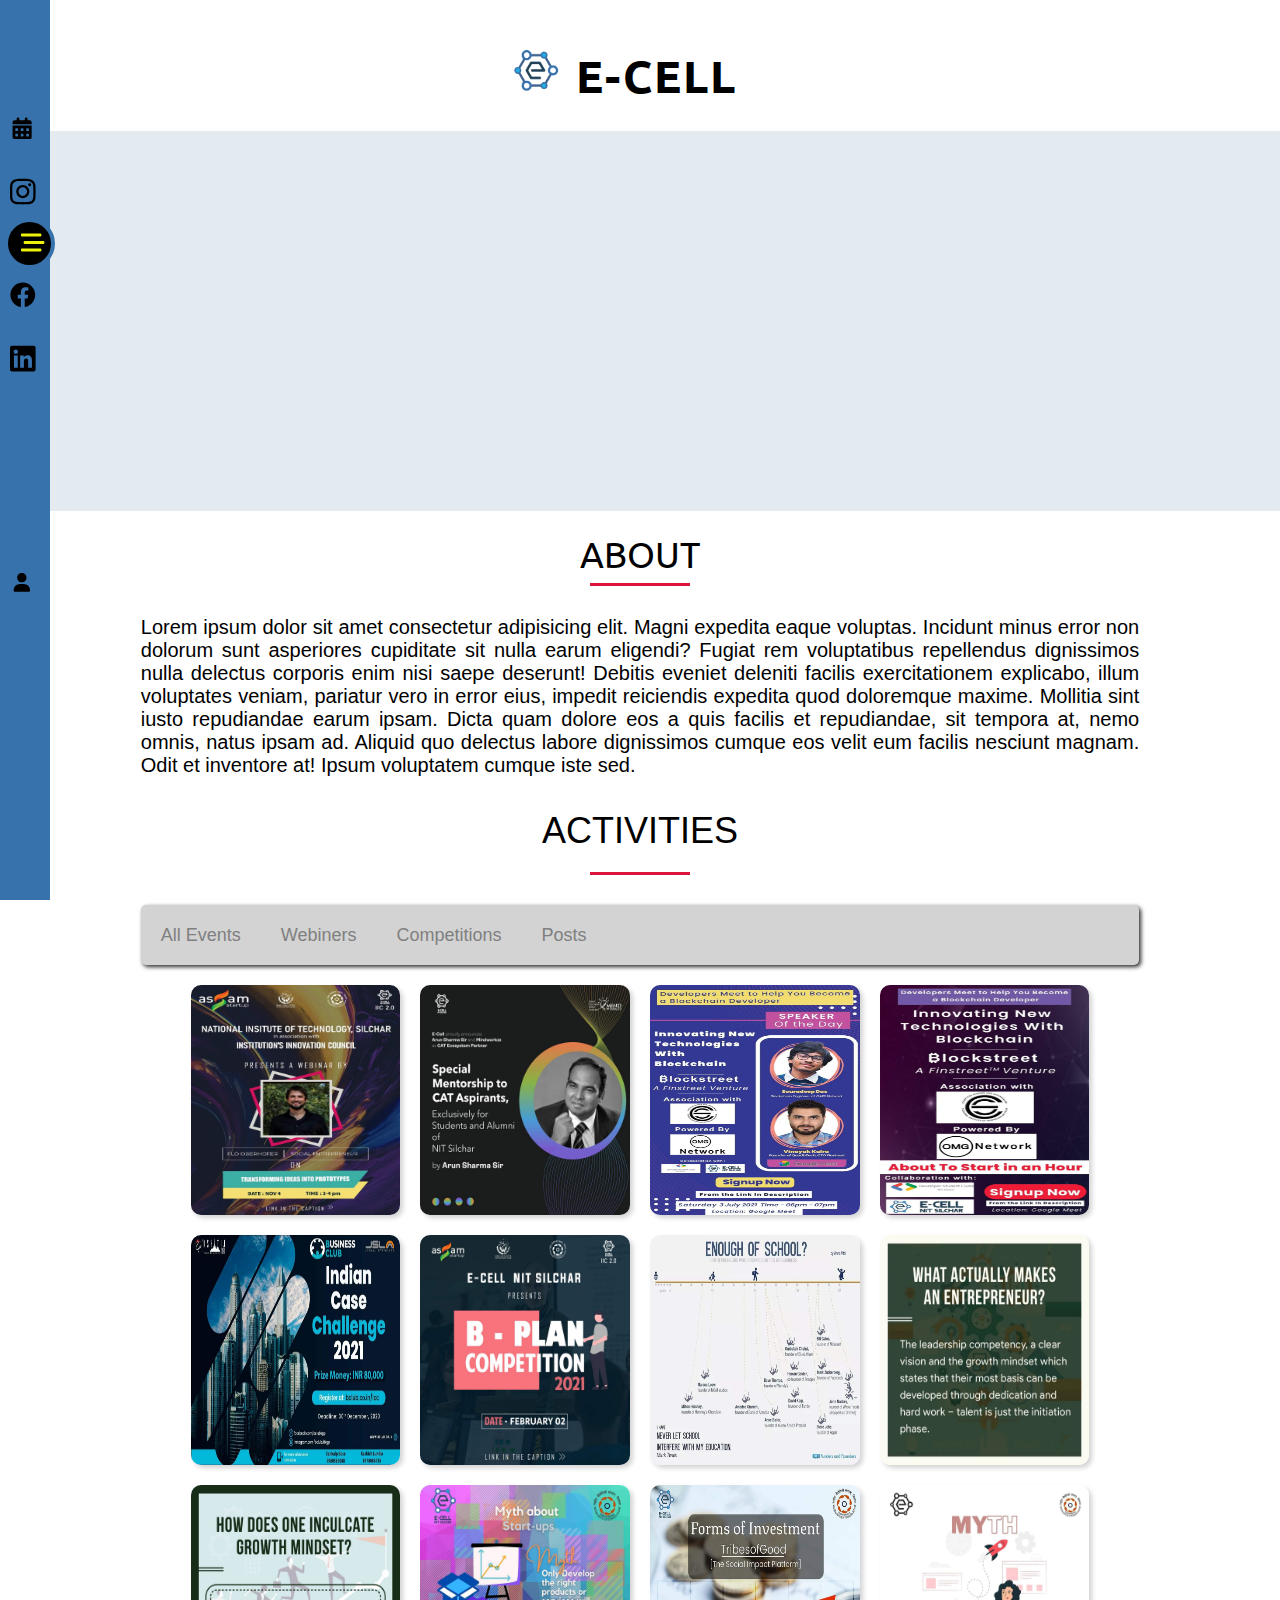
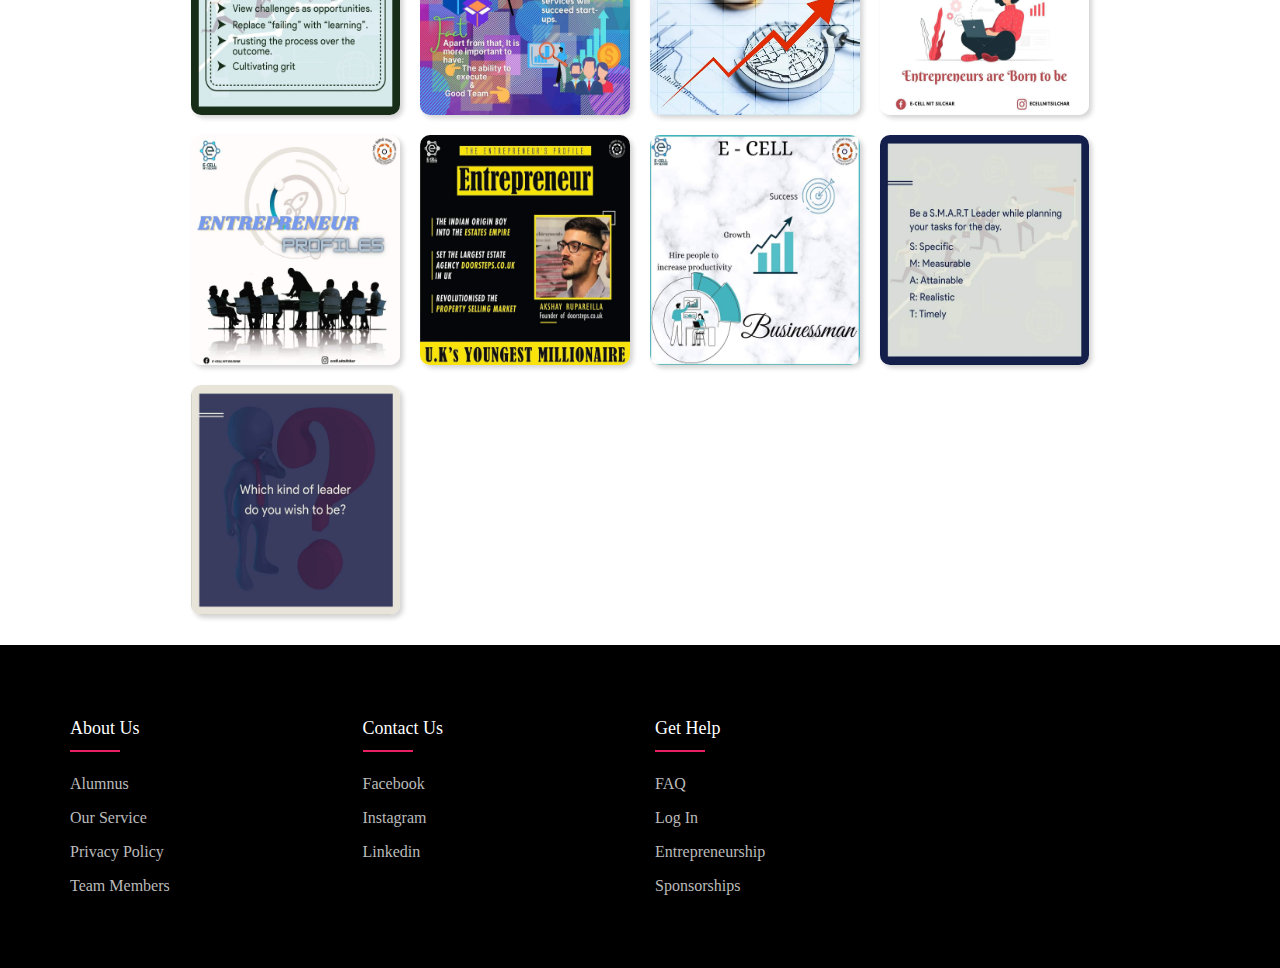
==== index.html @ 9c37610e "Rename Ecell.html to index.html" ====
<html lang="en">

<head>
    <meta charset="UTF-8">
    <meta http-equiv="X-UA-Compatible" content="IE=edge">
    <meta name="viewport" content="width=device-width, initial-scale=1.0">
    <title>E-Cell</title>
    <link rel="stylesheet" href="Ecell.css">
    <link class="weekendBig-icon" rel="icon" type="image/png" sizes="50x50" href="/Users/doneeladas/hello world /ecell/20211102_205535.png">
    <link class="weekendSmall-icon" rel="icon" type="image/png" href="/Users/doneeladas/hello world /ecell/20211102_205535.png">
</head>

<body>

    <header class="header j-header">

    </header>

    <header>
        <ul class="quick_menu">
            <li class="quick_item">
                <a href="#" class="quick_link">
                    <svg aria-hidden="true" focusable="false" data-prefix="fas" data-icon="calendar-days" class="svg-inline--fa fa-calendar-days" role="img" xmlns="http://www.w3.org/2000/svg" viewBox="-60 -10 600 512">
                        <path fill="currentColor" d="M160 32V64H288V32C288 14.33 302.3 0 320 0C337.7 0 352 14.33 352 32V64H400C426.5 64 448 85.49 448 112V160H0V112C0 85.49 21.49 64 48 64H96V32C96 14.33 110.3 0 128 0C145.7 0 160 14.33 160 32zM0 192H448V464C448 490.5 426.5 512 400 512H48C21.49 512 0 490.5 0 464V192zM64 304C64 312.8 71.16 320 80 320H112C120.8 320 128 312.8 128 304V272C128 263.2 120.8 256 112 256H80C71.16 256 64 263.2 64 272V304zM192 304C192 312.8 199.2 320 208 320H240C248.8 320 256 312.8 256 304V272C256 263.2 248.8 256 240 256H208C199.2 256 192 263.2 192 272V304zM336 256C327.2 256 320 263.2 320 272V304C320 312.8 327.2 320 336 320H368C376.8 320 384 312.8 384 304V272C384 263.2 376.8 256 368 256H336zM64 432C64 440.8 71.16 448 80 448H112C120.8 448 128 440.8 128 432V400C128 391.2 120.8 384 112 384H80C71.16 384 64 391.2 64 400V432zM208 384C199.2 384 192 391.2 192 400V432C192 440.8 199.2 448 208 448H240C248.8 448 256 440.8 256 432V400C256 391.2 248.8 384 240 384H208zM320 432C320 440.8 327.2 448 336 448H368C376.8 448 384 440.8 384 432V400C384 391.2 376.8 384 368 384H336C327.2 384 320 391.2 320 400V432z">
                        </path>
                    </svg>
                </a>
            </li>

            <li class="quick_item">
                <a href="https://www.instagram.com/ecell.nitsilchar/" class="quick_link">
                    <svg aria-hidden="true" focusable="false" data-prefix="fab" data-icon="instagram" class="svg-inline--fa fa-instagram" role="img" xmlns="http://www.w3.org/2000/svg" viewBox="0 0 448 512"><path fill="currentColor" d="M224.1 141c-63.6 0-114.9 51.3-114.9 114.9s51.3 114.9 114.9 114.9S339 319.5 339 255.9 287.7 141 224.1 141zm0 189.6c-41.1 0-74.7-33.5-74.7-74.7s33.5-74.7 74.7-74.7 74.7 33.5 74.7 74.7-33.6 74.7-74.7 74.7zm146.4-194.3c0 14.9-12 26.8-26.8 26.8-14.9 0-26.8-12-26.8-26.8s12-26.8 26.8-26.8 26.8 12 26.8 26.8zm76.1 27.2c-1.7-35.9-9.9-67.7-36.2-93.9-26.2-26.2-58-34.4-93.9-36.2-37-2.1-147.9-2.1-184.9 0-35.8 1.7-67.6 9.9-93.9 36.1s-34.4 58-36.2 93.9c-2.1 37-2.1 147.9 0 184.9 1.7 35.9 9.9 67.7 36.2 93.9s58 34.4 93.9 36.2c37 2.1 147.9 2.1 184.9 0 35.9-1.7 67.7-9.9 93.9-36.2 26.2-26.2 34.4-58 36.2-93.9 2.1-37 2.1-147.8 0-184.8zM398.8 388c-7.8 19.6-22.9 34.7-42.6 42.6-29.5 11.7-99.5 9-132.1 9s-102.7 2.6-132.1-9c-19.6-7.8-34.7-22.9-42.6-42.6-11.7-29.5-9-99.5-9-132.1s-2.6-102.7 9-132.1c7.8-19.6 22.9-34.7 42.6-42.6 29.5-11.7 99.5-9 132.1-9s102.7-2.6 132.1 9c19.6 7.8 34.7 22.9 42.6 42.6 11.7 29.5 9 99.5 9 132.1s2.7 102.7-9 132.1z"></path>
                    </svg>
                </a>
            </li>

            <button type="button" id="hamburger" class="button-reset js-toggleMenu">
                <a href="#" class="quick_link" id="bar-icon" onclick="openSideMenu()">
                    <svg id="bars" aria-hidden="true" focusable="false" data-prefix="fas" data-icon="bars-staggered" class="svg-inline--fa fa-bars-staggered" role="img" xmlns="http://www.w3.org/2000/svg" viewBox="10 10  512 512"><path fill="currentColor" d="M31.1 128H416C433.7 128 448 113.7 448 96S433.7 64 416 64H31.1C14.33 64 0 78.33 0 95.1S14.33 128 31.1 128zM480 224H95.1C78.33 224 64 238.3 64 256s14.33 32 31.1 32h384C497.7 288 512 273.7 512 256S497.7 224 480 224zM416 384H31.1C14.33 384 0 398.3 0 415.1S14.33 448 31.1 448H416C433.7 448 448 433.7 448 416S433.7 384 416 384z"></path>
                    </svg>
                </a>
            </button>

            <li class="quick_item">
                <a href="https://www.facebook.com/ecell.nit.silchar" class="quick_link">
                    <svg aria-hidden="true" focusable="false" data-prefix="fab" data-icon="facebook" class="svg-inline--fa fa-facebook" role="img" xmlns="http://www.w3.org/2000/svg" viewBox="0 0 512 512"><path fill="currentColor" d="M504 256C504 119 393 8 256 8S8 119 8 256c0 123.8 90.69 226.4 209.3 245V327.7h-63V256h63v-54.64c0-62.15 37-96.48 93.67-96.48 27.14 0 55.52 4.84 55.52 4.84v61h-31.28c-30.8 0-40.41 19.12-40.41 38.73V256h68.78l-11 71.69h-57.78V501C413.3 482.4 504 379.8 504 256z"></path></svg>
                </a>
            </li>

            <li class="quick_item">

                <a href="https://www.linkedin.com/company/ecell-nit-silchar/" class="quick_link">
                    <svg aria-hidden="true" focusable="false" data-prefix="fab" data-icon="linkedin" class="svg-inline--fa fa-linkedin" role="img" xmlns="http://www.w3.org/2000/svg" viewBox="0 0 448 512"><path fill="currentColor" d="M416 32H31.9C14.3 32 0 46.5 0 64.3v383.4C0 465.5 14.3 480 31.9 480H416c17.6 0 32-14.5 32-32.3V64.3c0-17.8-14.4-32.3-32-32.3zM135.4 416H69V202.2h66.5V416zm-33.2-243c-21.3 0-38.5-17.3-38.5-38.5S80.9 96 102.2 96c21.2 0 38.5 17.3 38.5 38.5 0 21.3-17.2 38.5-38.5 38.5zm282.1 243h-66.4V312c0-24.8-.5-56.7-34.5-56.7-34.6 0-39.9 27-39.9 54.9V416h-66.4V202.2h63.7v29.2h.9c8.9-16.8 30.6-34.5 62.9-34.5 67.2 0 79.7 44.3 79.7 101.9V416z"></path>
                    </svg>
                </a>
            </li>

            <li class="quick_item">
                <a href="ecell_login.html" class="quick_link">
                    <svg aria-hidden="true" focusable="false" data-prefix="fas" data-icon="user" class="svg-inline--fa fa-user" role="img" xmlns="http://www.w3.org/2000/svg" viewBox="-100 0 700 512"><path fill="currentColor" d="M224 256c70.7 0 128-57.31 128-128s-57.3-128-128-128C153.3 0 96 57.31 96 128S153.3 256 224 256zM274.7 304H173.3C77.61 304 0 381.6 0 477.3c0 19.14 15.52 34.67 34.66 34.67h378.7C432.5 512 448 496.5 448 477.3C448 381.6 370.4 304 274.7 304z"></path>
                    </svg>
                </a>
            </li>
        </ul>
    </header>



    <div id="side-menu" class="side-nav">

        <a href="#" class="btn-close" onclick="closeSideMenu()"> &times;</a>

        <div class="sidelist">
            <a href="#home">Home</a>
            <a href="#about">About</a>
            <a href="#learn">Learn</a>
            <a href="#feedback">Feedback</a>
        </div>


    </div>

    <section class="sec1">
        <img src="20211102_205535.png" class="ecell-logo">
        <div class="logo">E-CELL </div>
    </section>

    <section class="home " id="home ">
        <div class="max-width ">
            <div id="myDIV " class="home-content ">
                <div class="text-1"></div>
            </div>
        </div>
    </section>

    <section class="about">
        <h1 class="about_headline">ABOUT</h1>
        <div class="about_in">Lorem ipsum dolor sit amet consectetur adipisicing elit. Magni expedita eaque voluptas. Incidunt minus error non dolorum sunt asperiores cupiditate sit nulla earum eligendi? Fugiat rem voluptatibus repellendus dignissimos nulla delectus corporis
            enim nisi saepe deserunt! Debitis eveniet deleniti facilis exercitationem explicabo, illum voluptates veniam, pariatur vero in error eius, impedit reiciendis expedita quod doloremque maxime. Mollitia sint iusto repudiandae earum ipsam. Dicta
            quam dolore eos a quis facilis et repudiandae, sit tempora at, nemo omnis, natus ipsam ad. Aliquid quo delectus labore dignissimos cumque eos velit eum facilis nesciunt magnam. Odit et inventore at! Ipsum voluptatem cumque iste sed.

    </section>

    <section class="activities">
        <h1 class="activities_headline">ACTIVITIES</h1>
        <input type="radio" name="Photos" id="check1" checked>
        <input type="radio" name="Photos" id="check2">
        <input type="radio" name="Photos" id="check3">
        <input type="radio" name="Photos" id="check4">

        <div class="acti_frame">
            <div class="top_content">
                <label for="check1">All Events</label>
                <label for="check2">Webiners</label>
                <label for="check3">Competitions</label>
                <label for="check4">Posts</label>
            </div>
            <div class="photo_gallary">
                <div class="pic webiner">
                    <img src="webiner1.jpeg">
                </div>
                <div class="pic webiner">
                    <img src="webiner2.jpeg">
                </div>
                <div class="pic webiner">
                    <img src="webiner3.jpeg">
                </div>
                <div class="pic webiner">
                    <img src="webiner4.jpeg">
                </div>
                <div class="pic comp">
                    <img src="comp1.jpeg">
                </div>
                <div class="pic comp">
                    <img src="comp2.jpeg">
                </div>
                <div class="pic post">
                    <img src="post1.jpeg">
                </div>
                <div class="pic post">
                    <img src="post2.jpeg">
                </div>
                <div class="pic post">
                    <img src="post3.jpeg">
                </div>
                <div class="pic post">
                    <img src="post4.jpeg">
                </div>
                <div class="pic post">
                    <img src="post5.jpeg">
                </div>
                <div class="pic post">
                    <img src="post6.jpeg">
                </div>
                <div class="pic post">
                    <img src="post7.jpeg">
                </div>
                <div class="pic post">
                    <img src="post8.jpeg">
                </div>
                <div class="pic post">
                    <img src="post9.jpeg">
                </div>
                <div class="pic post">
                    <img src="post10.jpeg">
                </div>
                <div class="pic post">
                    <img src="post11.jpeg">
                </div>
            </div>
        </div>

    </section>

    <footer class="footer">
        <div class="container">
            <div class="row">
                <div class="footer-col">
                    <h4>About Us</h4>
                    <ul>
                        <li><a href="#">alumnus</a></li>
                        <li><a href="#">our service</a></li>
                        <li><a href="#">privacy policy</a></li>
                        <li><a href="#">team members</a></li>
                    </ul>
                </div>
                <div class="footer-col">
                    <h4>Contact Us</h4>
                    <ul>
                        <li><a href="https://www.facebook.com/ecell.nit.silchar">facebook</a></li>
                        <li><a href="https://www.instagram.com/ecell.nitsilchar/">instagram</a></li>
                        <li><a href="https://www.linkedin.com/company/ecell-nit-silchar/">linkedin</a></li>

                    </ul>
                </div>
                <div class="footer-col">
                    <h4>Get Help</h4>
                    <ul>
                        <li><a href="#">FAQ</a></li>
                        <li><a href="#">log in</a></li>
                        <li><a href="#">entrepreneurship</a></li>
                        <li><a href="#">sponsorships</a></li>
                    </ul>
                </div>

            </div>
        </div>
    </footer>

    <script>
        function openSideMenu() {
            document.getElementById('side-menu').style.width = '250px';
            document.getElementById('main').style.marginLeft = '250px';
        }

        function closeSideMenu() {
            document.getElementById('side-menu').style.width = '0px';
            document.getElementById('main').style.marginLeft = '0px';
        }
    </script>

</body>

</html>
---- Ecell.css ----
@import url('https://fonts.googleapis.com/css2?family=Poppins:wght@400;500;600;700&family=Ubuntu:wght@400;500;700&display=swap');
* {
    margin: 0;
    padding: 0;
    box-sizing: border-box;
    text-decoration: none;
}

body::-webkit-scrollbar {
    width: 0px;
}

body::-webkit-scrollbar-track {
    background: rgb(227, 235, 240);
}

header {
    position: fixed;
    background-color: #3872AC;
    transition: 200ms ease;
}

.quick_menu {
    list-style: none;
    padding: 0;
    margin: 0;
    display: flex;
    flex-direction: column;
    align-items: center;
    height: 100%;
    margin-top: 10vw;
    margin-bottom: 3vw;
}

.quick_item {
    width: 60%;
    transition: 600ms;
}

.quick_item:last-child {
    margin-top: 160px;
    margin-bottom: 20px;
}

.quick_link {
    display: flex;
    align-items: center;
    height: 4vw;
    width: 2vw;
    color: black;
    border-radius: 100%;
    text-decoration: none;
    transition: 200ms;
    display: -webkit-flex;
    display: -ms-flexbox;
    display: flex;
    padding: 0;
    border-width: 5px;
    margin-top: -2vw;
    margin-bottom: 3vw;
    margin-left: 0vw;
    -webkit-align-items: center;
    -ms-flex-align: center;
    align-items: center;
    -webkit-justify-content: center;
    -ms-flex-pack: center;
    justify-content: center;
}

.quick_link:hover {
    filter: grayscale(0%) opacity(1);
    color: rgb(255, 255, 255);
}

.link-text {
    display: none;
    margin-left: 1rem;
    transition: 600ms;
}

.quick_link svg {
    min-width: 1rem;
    margin: 0 0;
}

button {
    display: -webkit-flex;
    display: -ms-flexbox;
    display: flex;
    padding: 0;
    margin-bottom: 2vw;
    margin-left: 0.7vw;
    -webkit-align-items: center;
    -ms-flex-align: center;
    align-items: center;
    -webkit-justify-content: center;
    -ms-flex-pack: center;
    justify-content: center;
    width: 4vw;
    height: 4vw;
    background-color: black;
    border: 4px solid #3872AC;
    border-radius: 100%;
    margin-top: -3vw;
    position: relative;
    padding: 0.5vw 0.5vw;
    transition: 1s background-color ease, .3s -webkit-transform cubic-bezier(.215, .61, .355, 1);
    transition: 1s background-color ease, .3s transform cubic-bezier(.215, .61, .355, 1);
    transition: 1s background-color ease, .3s transform cubic-bezier(.215, .61, .355, 1), .3s -webkit-transform cubic-bezier(.215, .61, .355, 1);
}

#bar-icon {
    margin-top: 3vw;
    margin-left: 0.5vw;
}

.logo {
    font-size: 45px;
    padding-left: 45vw;
    padding-right: 42vw;
    padding-bottom: 2vw;
    padding-top: -2vw;
    letter-spacing: 2px;
    background-color: white;
    color: black;
    display: block;
    font-weight: 700;
    font-family: -apple-system, BlinkMacSystemFont, 'Segoe UI', Roboto, Oxygen, Ubuntu, Cantarell, 'Open Sans', 'Helvetica Neue', sans-serif;
}

.ecell-logo {
    width: 48px;
    position: relative;
    left: 40vw;
    top: 3.6vw;
}

.home {
    display: flex;
    background-color: rgb(227, 235, 240);
    background-position: top left;
    height: 30vh;
    padding-left: 20vw;
    color: black;
    min-height: 380px;
    font-family: 'Ubuntu', sans-serif;
    background-image: url("/Users/doneeladas/hello world /ecell/ecell_pic.jpeg");
    background-size: cover;
}

.home .max-width {
    margin: auto 0 auto 0px;
}

.home .home-content .text-1 {
    font-size: 80px;
    letter-spacing: 3px;
    margin-left: 120px;
    font-weight: 400;
    text-transform: uppercase;
    display: block;
    font-family: -apple-system, BlinkMacSystemFont, 'Segoe UI', Roboto, Oxygen, Ubuntu, Cantarell, 'Open Sans', 'Helvetica Neue', sans-serif;
}

.side-nav {
    text-decoration: none;
    font-size: 17px;
    height: 100%;
    width: 0;
    position: fixed;
    z-index: 1;
    top: 0;
    left: 0;
    background-color: rgb(165, 138, 238);
    overflow-x: hidden;
    padding-top: 60px;
    transition: 0.5s;
}

.side-nav a {
    padding: 10px 10px 45px 35px;
    text-decoration: none;
    font-size: 25px;
    color: black;
    display: block;
    transition: 0.3s;
}

.sidelist {
    padding-left: 20%;
}

.btn-close {
    position: relative;
    font-size: 250px;
    left: -10px;
    top: 190px;
}

.sidelist a:hover {
    text-align: center;
}

.about {
    text-transform: none;
    padding-left: 11vw;
    padding-right: 11vw;
    text-align: justify;
    font-family: sans-serif;
    font-size: 20px;
}

.about_headline {
    text-align: center;
    margin-bottom: 40px;
    font-size: 36px;
    text-transform: none;
    font-weight: 400;
    margin-top: 21px;
    font-family: -apple-system, BlinkMacSystemFont, 'Segoe UI', Roboto, Oxygen, Ubuntu, Cantarell, 'Open Sans', 'Helvetica Neue', sans-serif;
}

.activities {
    text-transform: none;
    padding-left: 11vw;
    padding-right: 11vw;
}

.activities_headline {
    text-align: center;
    margin-bottom: 40px;
    padding-top: 1vw;
    padding-bottom: 1vw;
    font-size: 36px;
    text-transform: none;
    font-weight: 400;
    margin-top: 21px;
    font-family: sans-serif;
}

.acti_frame {
    width: 100%;
    text-align: center;
    font-family: sans-serif;
}

input {
    display: none;
}

h1 {
    font-weight: normal;
    font-size: 35px;
    position: relative;
    margin: 40px 0;
}

h1::before {
    content: '';
    position: absolute;
    width: 100px;
    height: 3px;
    background-color: crimson;
    bottom: -10px;
    left: 50%;
    transform: translateX(-50%);
    animation: animate 4s linear infinite;
}

@keyframes animate {
    0% {
        width: 100px;
    }
    50% {
        width: 200px;
    }
    100% {
        width: 100px;
    }
}

.top_content {
    background-color: lightgray;
    width: 100%;
    margin: 0 auto 20px auto;
    height: 60px;
    display: flex;
    align-items: center;
    border-radius: 5px;
    box-shadow: 2px 2px 4px rgb(44, 43, 43);
}

label {
    display: inline-block;
    height: 100%;
    margin: 0 20px;
    line-height: 60px;
    font-size: 18px;
    color: gray;
    cursor: pointer;
    transition: color .5s;
}

label:hover {
    color: black;
}

.photo_gallary {
    width: 90%;
    margin: auto;
    display: grid;
    grid-template-columns: repeat(4, 1fr);
    grid-gap: 20px;
    padding-bottom: 30px;
}

.pic {
    position: relative;
    height: 230px;
    border-radius: 10px;
    box-shadow: 3px 3px 5px lightgray;
    cursor: pointer;
    transition: .5s;
}

.pic img {
    width: 100%;
    height: 100%;
    border-radius: 10px;
    transition: .5s;
}

.pic::before {
    content: "EVENT GALLERY";
    position: absolute;
    top: 50%;
    left: 50%;
    transform: translate(-50%, -50%);
    color: white;
    font-size: 22px;
    font-weight: bold;
    width: 100%;
    margin-top: -100px;
    opacity: 0;
    transition: .3s;
    transition-delay: .2s;
    z-index: 1;
}

.pic::after {
    content: "";
    position: absolute;
    width: 100%;
    bottom: 0;
    left: 0;
    border-radius: 10px;
    height: 0;
    background-color: rgba(0, 0, 0, 4);
    transition: .3s;
}

.pic:hover::after {
    height: 100%;
}

.pic:hover::before {
    margin-top: 0;
    opacity: 1;
}

#check1:checked~.acti_frame .photo_gallary .pic {
    opacity: 1;
    transform: scale(1);
    position: relative;
    transition: .5s;
}

#check2:checked~.acti_frame .photo_gallary .webiner {
    opacity: 1;
    transform: scale(1);
    position: relative;
}

#check2:checked~.acti_frame .photo_gallary .comp,
#check2:checked~.acti_frame .photo_gallary .post {
    opacity: 0;
    transform: scale(0);
    position: absolute;
    transition: 0s;
}

#check3:checked~.acti_frame .photo_gallary .comp {
    opacity: 1;
    transform: scale(1);
    position: relative;
}

#check3:checked~.acti_frame .photo_gallary .webiner,
#check3:checked~.acti_frame .photo_gallary .post {
    opacity: 0;
    transform: scale(0);
    position: absolute;
    transition: 0s;
}

#check4:checked~.acti_frame .photo_gallary .post {
    opacity: 1;
    transform: scale(1);
    position: relative;
}

#check4:checked~.acti_frame .photo_gallary .webiner,
#check4:checked~.acti_frame .photo_gallary .comp {
    opacity: 0;
    transform: scale(0);
    position: absolute;
    transition: 0s;
}

.footer {
    background-color: black;
    padding: 70px 0;
    line-height: 1.5;
}

.footer .container {
    max-width: 1170px;
    margin: auto;
}

ul {
    list-style: none;
}

.row {
    display: flex;
    flex-wrap: wrap;
}

.footer-col {
    width: 25%;
    padding: 0 15px;
}

.footer-col h4 {
    font-size: 18px;
    color: #ffffff;
    text-transform: capitalize;
    margin-bottom: 30px;
    font-weight: 500;
    position: relative;
}

.footer-col h4::before {
    content: '';
    position: absolute;
    left: 0;
    bottom: -10px;
    background-color: #e91e63;
    height: 2px;
    box-sizing: border-box;
    width: 50px;
}

.footer-col ul li:not(:last-child) {
    margin-bottom: 10px;
}

.footer-col ul li a {
    font-size: 16px;
    text-transform: capitalize;
    text-decoration: none;
    font-weight: 300;
    color: #bbbbbb;
    display: block;
    transition: all 0.3s ease;
}

.footer-col ul li a:hover {
    color: #ffffff;
    padding-left: 10px;
}

@media only screen and (max-width: 600px) {
    header {
        bottom: 0;
        width: 100vw;
        height: 50px;
    }
    .quick_menu {
        flex-direction: row;
    }
    .quick_item {
        justify-content: center;
    }
}

@media only screen and (min-width: 600px) {
    header {
        top: 0;
        width: 50px;
        height: 100vh;
    }
    header:hover {
        width: 50px;
    }
    header:hover .link-text {
        display: none;
    }
    #bar-icon {
        border-radius: 1000px;
        color: rgb(236, 240, 10);
    }
}
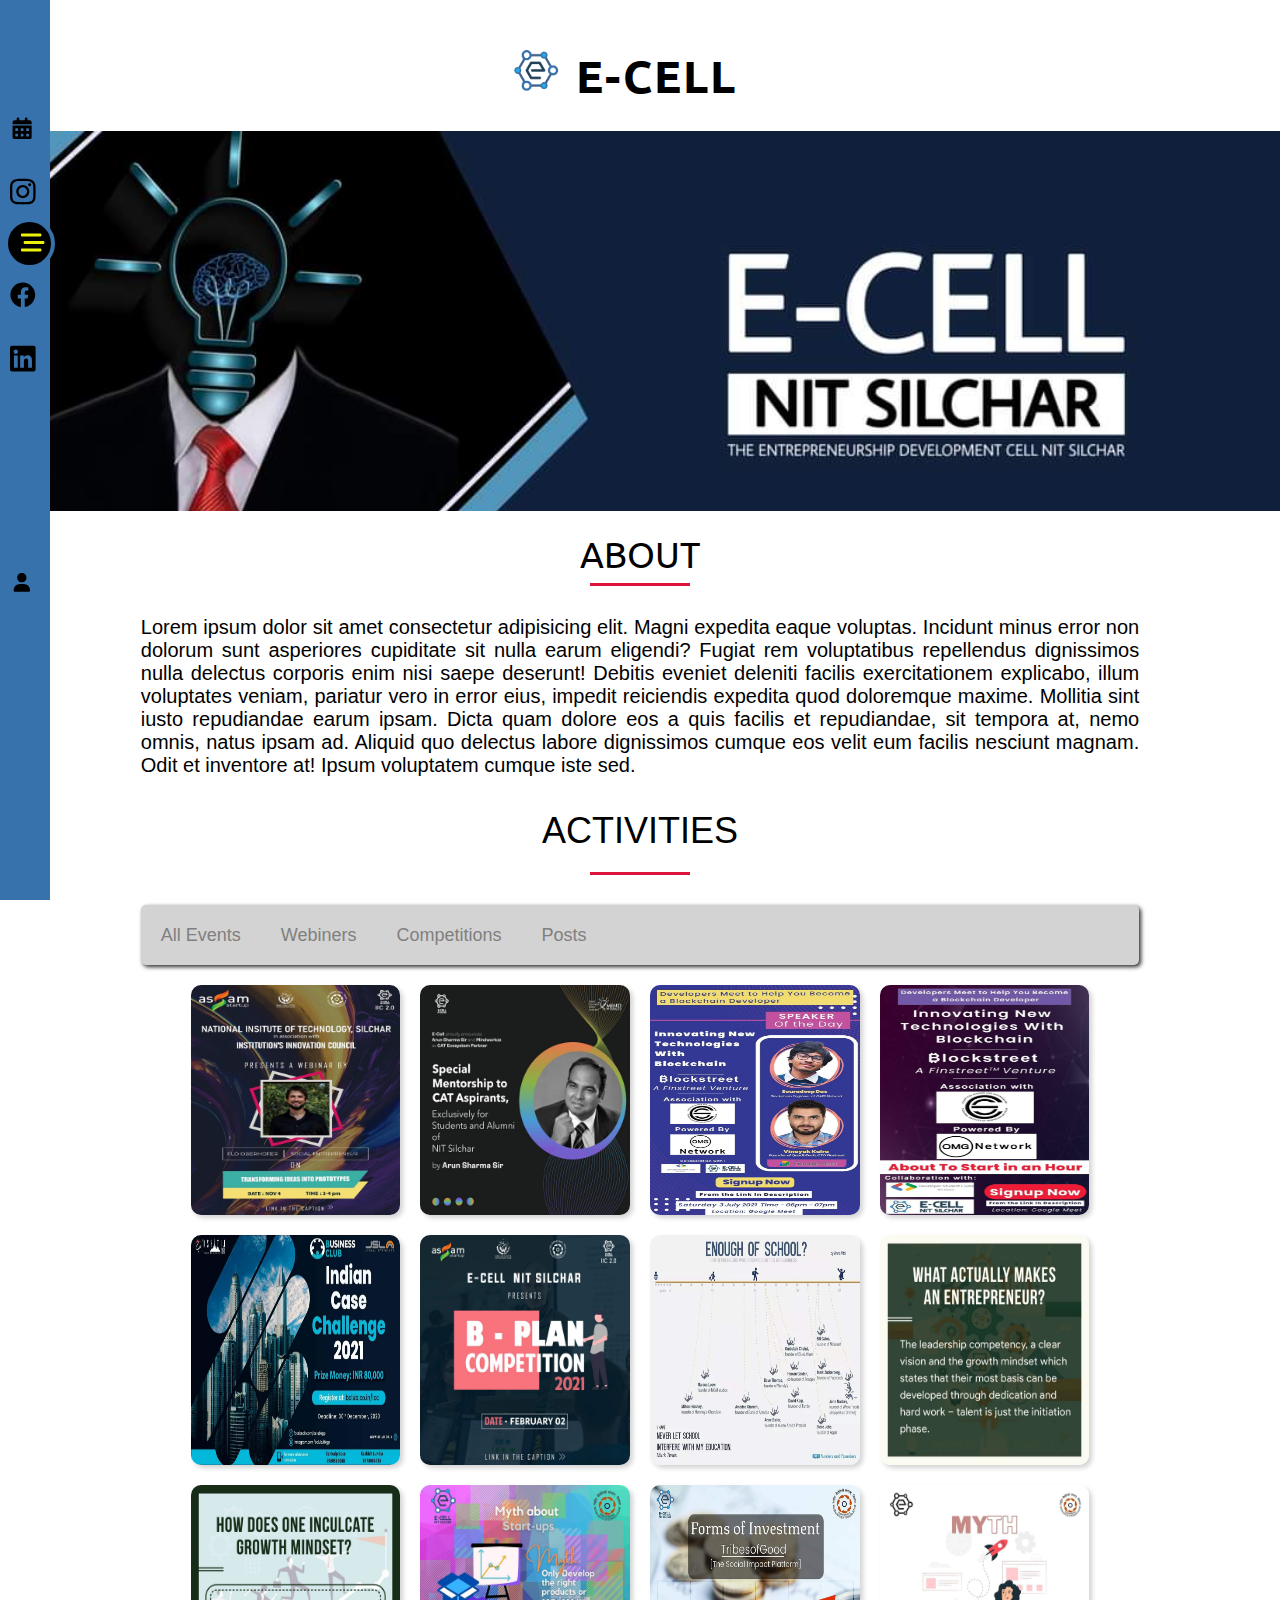
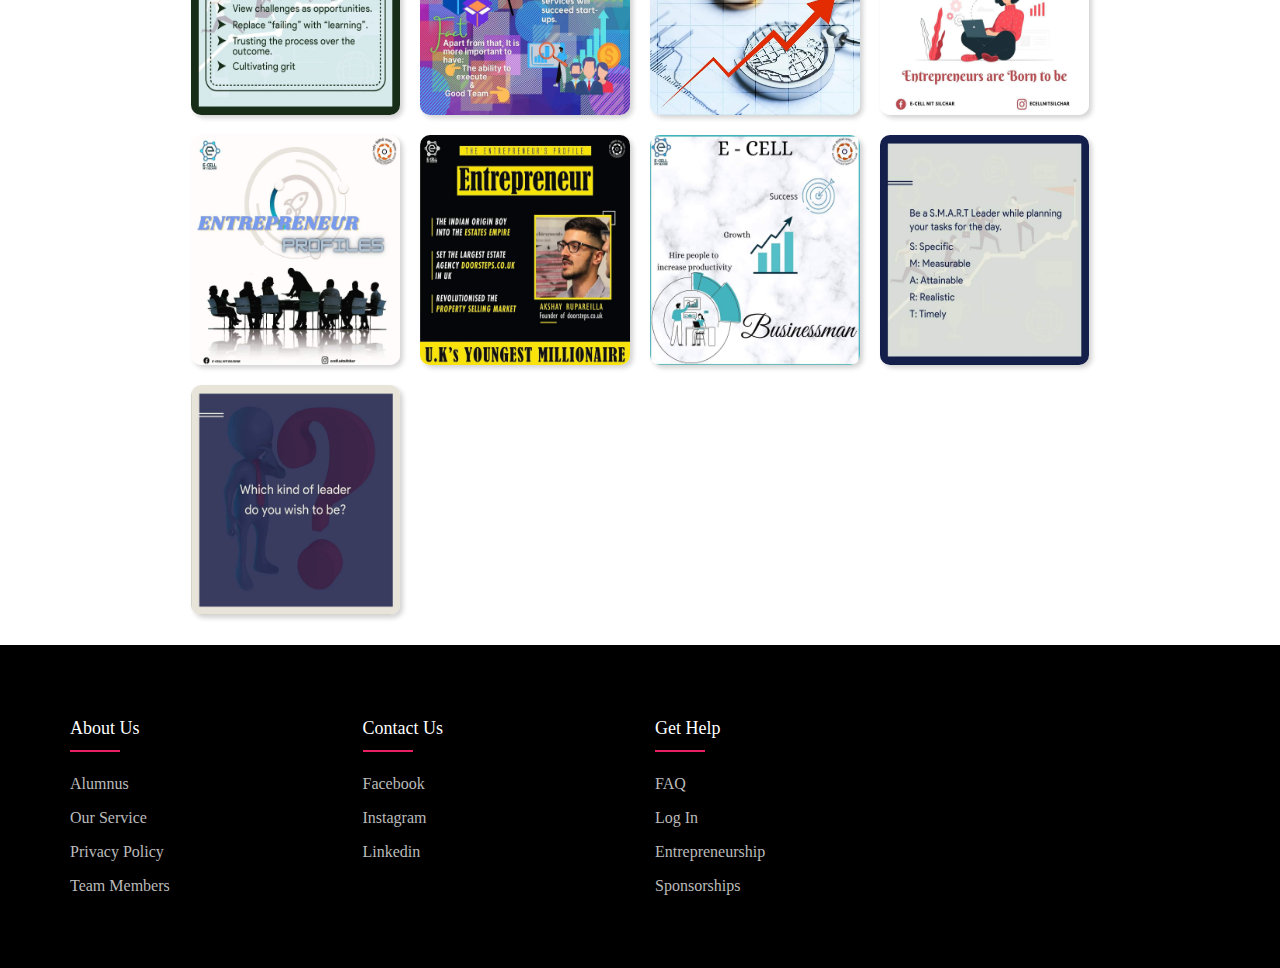
==== commit af2edf95: "Update index.html" ====
--- a/index.html
+++ b/index.html
@@ -6,8 +6,8 @@
     <meta name="viewport" content="width=device-width, initial-scale=1.0">
     <title>E-Cell</title>
     <link rel="stylesheet" href="Ecell.css">
-    <link class="weekendBig-icon" rel="icon" type="image/png" sizes="50x50" href="/Users/doneeladas/hello world /ecell/20211102_205535.png">
-    <link class="weekendSmall-icon" rel="icon" type="image/png" href="/Users/doneeladas/hello world /ecell/20211102_205535.png">
+    <link class="weekendBig-icon" rel="icon" type="image/png" sizes="50x50" href="20211102_205535.png">
+    <link class="weekendSmall-icon" rel="icon" type="image/png" href="20211102_205535.png">
 </head>
 
 <body>
--- a/Ecell.css
+++ b/Ecell.css
@@ -144,7 +144,7 @@
     color: black;
     min-height: 380px;
     font-family: 'Ubuntu', sans-serif;
-    background-image: url("/Users/doneeladas/hello world /ecell/ecell_pic.jpeg");
+    background-image: url("ecell_pic.jpeg");
     background-size: cover;
 }
 
@@ -511,4 +511,4 @@
         border-radius: 1000px;
         color: rgb(236, 240, 10);
     }
-}+}
